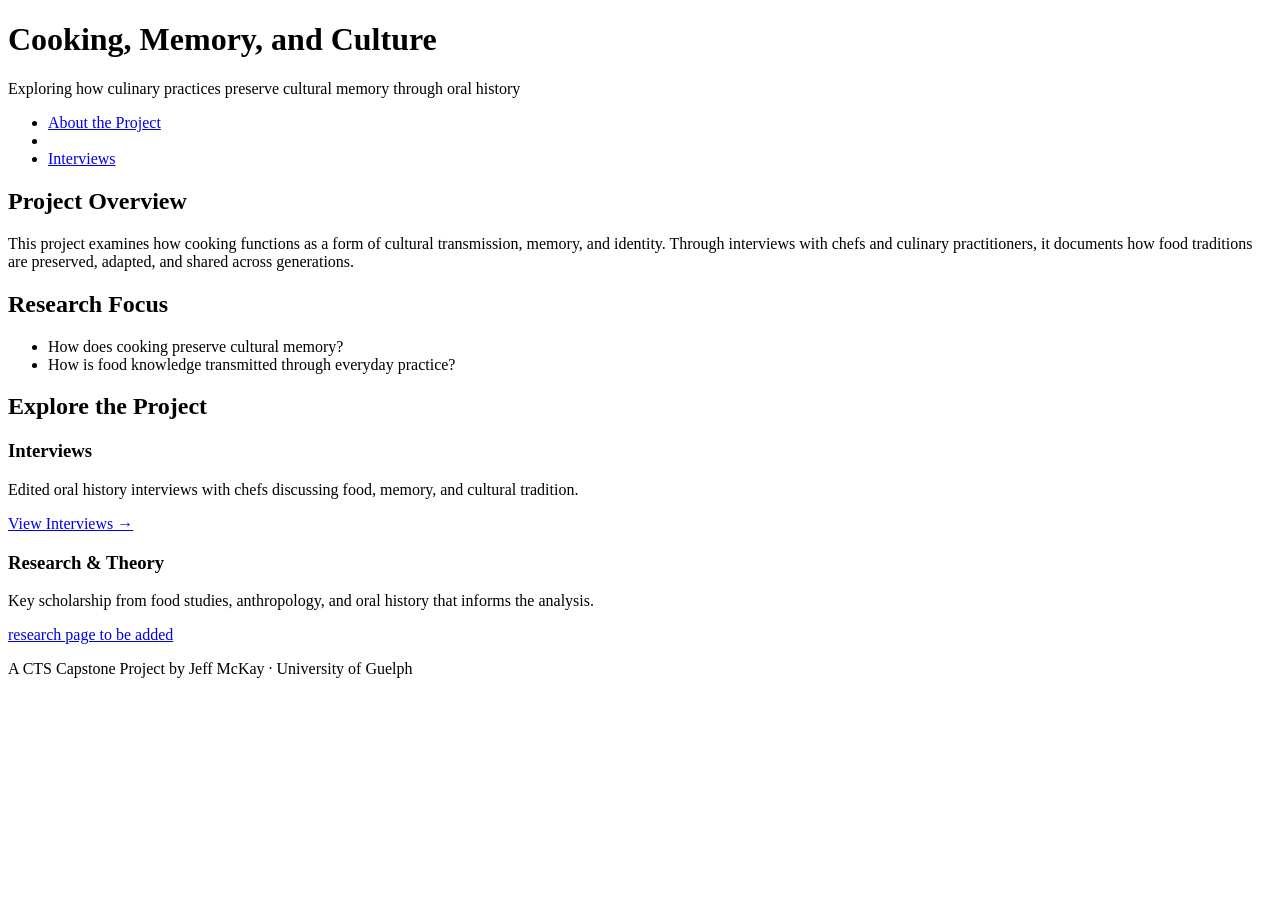
==== index.html @ 501884f2 "Update index.html" ====
<!DOCTYPE html>
<html lang="en">
<head>
  <meta charset="UTF-8">
  <title>Cooking, Memory, and Culture</title>
  <meta name="viewport" content="width=device-width, initial-scale=1.0">
  <link rel="stylesheet" href="css/style.css">
</head>

<body>

<header>
  <h1>Cooking, Memory, and Culture</h1>
  <p class="subtitle">
    Exploring how culinary practices preserve cultural memory through oral history
  </p>
</header>

<!-- Navigation options here -->
<nav>
  <ul>
    <li><a href="index.html">About the Project</a></li>
    <li><a href="about.html"></a></li>
    <li><a href="interviews.html">Interviews</a></li>
  </ul>
</nav>

<main>
  
<!-- Overview of my project, this is going to be the project landing page, for information will be on the about page -->
  <section id="project-overview">
    <h2>Project Overview</h2>
    <p>
      This project examines how cooking functions as a form of cultural transmission,
      memory, and identity. Through interviews with chefs and culinary practitioners,
      it documents how food traditions are preserved, adapted, and shared across
      generations.
    </p>
  </section>

  
  <section id="research-focus">
    <h2>Research Focus</h2>
    <ul>
      <li>How does cooking preserve cultural memory?</li>
      <li>How is food knowledge transmitted through everyday practice?</li>
    
    </ul>
  </section>

  <section id="featured-content">
    <h2>Explore the Project</h2>

    <div class="feature">
      <h3>Interviews</h3>
      <p>
        Edited oral history interviews with chefs discussing food, memory,
        and cultural tradition.
      </p>
      <a href="interviews.html">View Interviews →</a>
    </div>

    <div class="feature">
      <h3>Research & Theory</h3>
      <p>
        Key scholarship from food studies, anthropology, and oral history
        that informs the analysis.
      </p>
      <a href="#">research page to be added</a>
    </div>
  </section>

</main>

<footer>
  <p>
    A CTS Capstone Project by Jeff McKay · University of Guelph
  </p>
</footer>

</body>
</html>
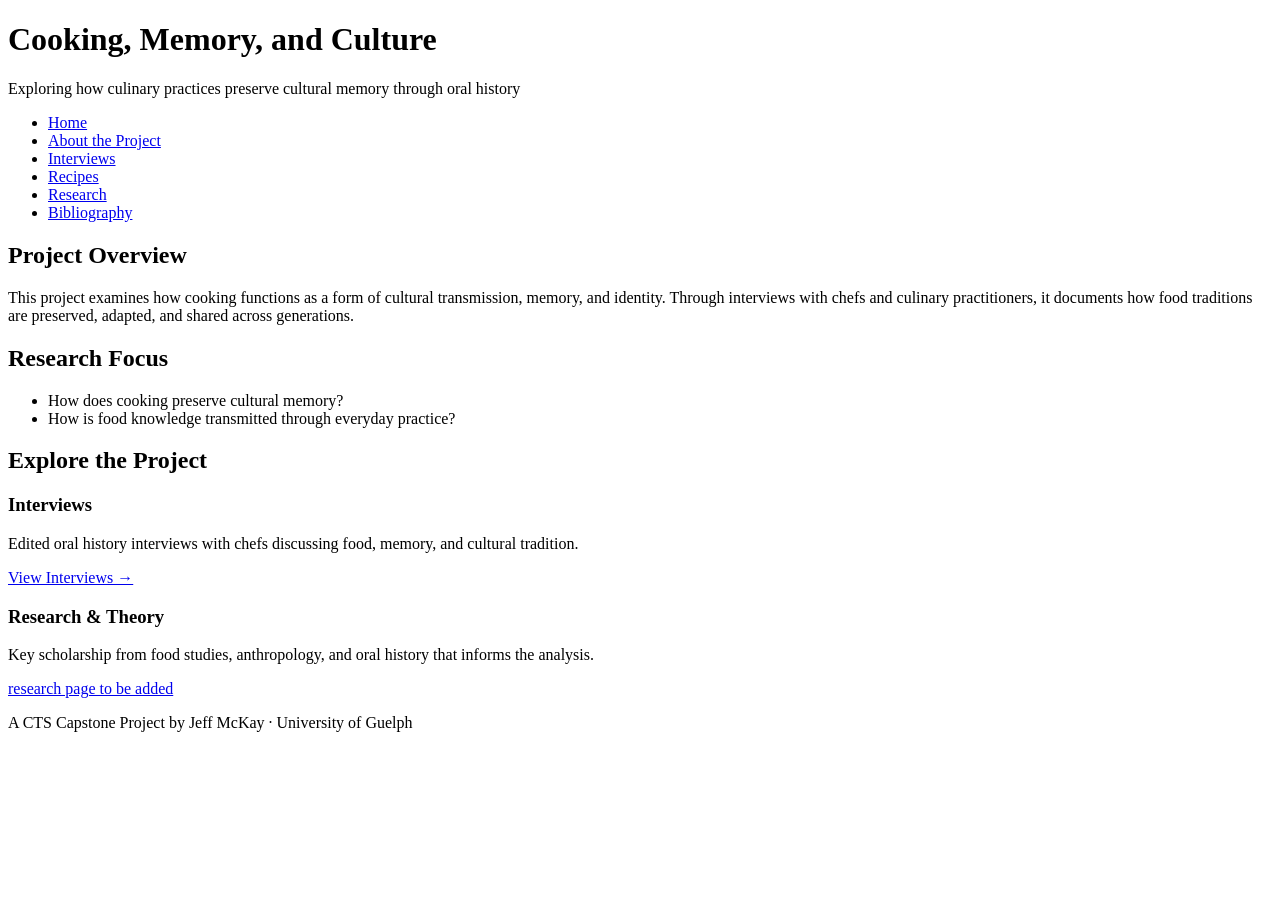
==== commit 0dfccec8: "Update index.html" ====
--- a/index.html
+++ b/index.html
@@ -19,9 +19,12 @@
 <!-- Navigation options here -->
 <nav>
   <ul>
-    <li><a href="index.html">About the Project</a></li>
-    <li><a href="about.html"></a></li>
+   <li><a href="index.html">Home</a></li>
+    <li><a href="about.html">About the Project</a></li>
     <li><a href="interviews.html">Interviews</a></li>
+    <li><a href="recipes.html">Recipes</a></li>
+    <li><a href="research.html">Research</a></li>
+    <li><a href="bibliography.html">Bibliography</a></li>
   </ul>
 </nav>
 
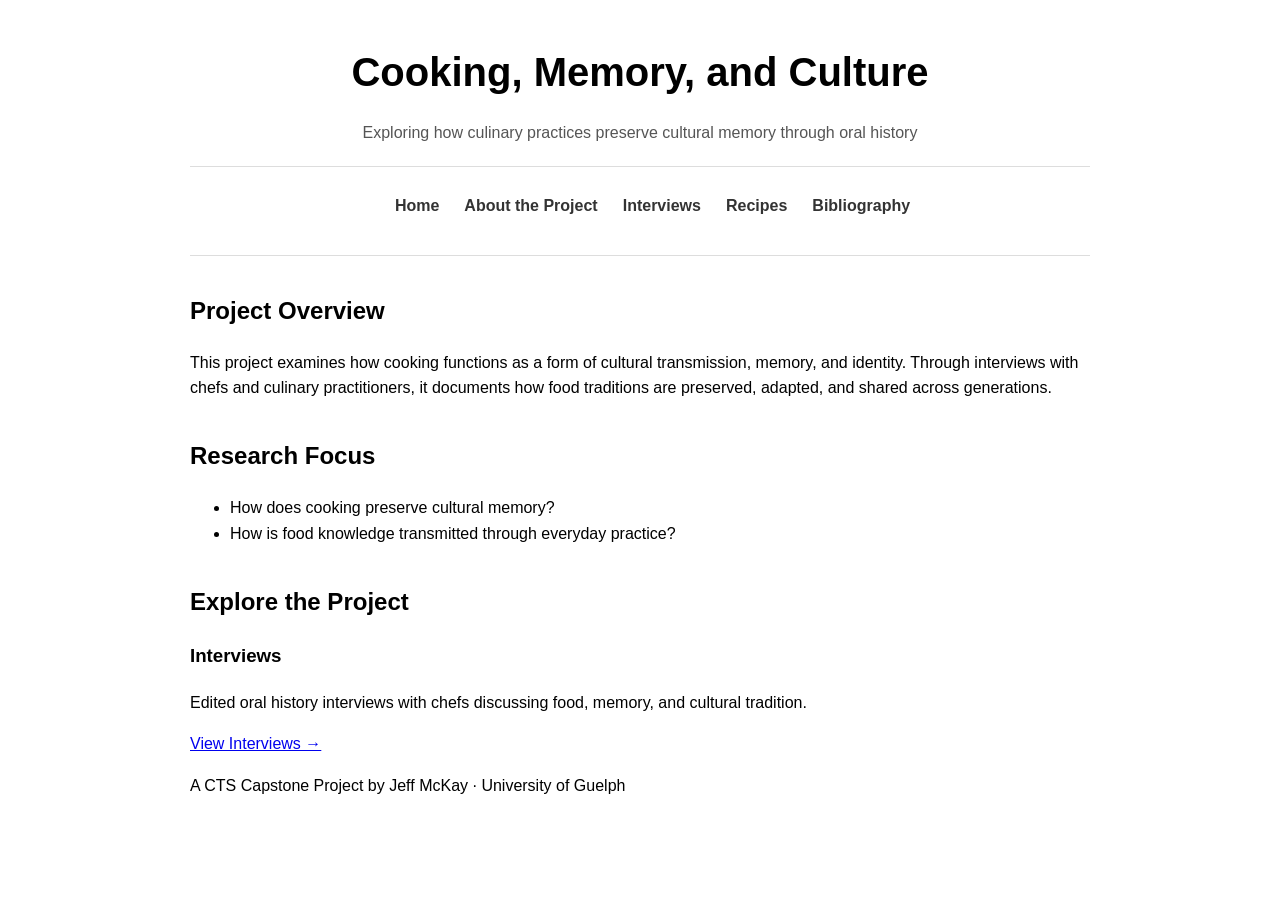
==== commit f36fa9a3: "Update index.html" ====
--- a/index.html
+++ b/index.html
@@ -18,12 +18,13 @@
 
 <!-- Navigation options here -->
 <nav>
-  <ul>
+  <ul class="nav">
+  <p class="subtitle">
    <li><a href="index.html">Home</a></li>
     <li><a href="about.html">About the Project</a></li>
     <li><a href="interviews.html">Interviews</a></li>
     <li><a href="recipes.html">Recipes</a></li>
-    <li><a href="research.html">Research</a></li>
+  
     <li><a href="bibliography.html">Bibliography</a></li>
   </ul>
 </nav>
@@ -63,14 +64,7 @@
       <a href="interviews.html">View Interviews →</a>
     </div>
 
-    <div class="feature">
-      <h3>Research & Theory</h3>
-      <p>
-        Key scholarship from food studies, anthropology, and oral history
-        that informs the analysis.
-      </p>
-      <a href="#">research page to be added</a>
-    </div>
+  
   </section>
 
 </main>
--- a/css/style.css
+++ b/css/style.css
@@ -0,0 +1,137 @@
+/* Base layout and typography */
+body {
+  font-family: Montserrat, Inter, sans-serif;
+  max-width: 900px;
+  margin: 40px auto;
+  padding: 0 20px;
+  line-height: 1.6;
+}
+
+/* Title */
+h1 {
+  text-align: center;
+  font-size: 2.5rem;
+  margin-bottom: 10px;
+}
+
+/* Navigation styling */
+nav {
+  margin-bottom: 40px;
+  text-align: center;
+}
+
+/* Navbar list */
+.nav {
+  list-style: none;
+  padding: 0;
+  display: flex;
+  justify-content: center; /* centers horizontally */
+  gap: 25px;
+}
+
+/* Links */
+.nav a {
+  text-decoration: none;
+  font-weight: bold;
+  color: #333;
+}
+
+/* Hover */
+.nav a:hover {
+  text-decoration: underline;
+}
+
+/* Headings */
+h2 {
+  margin-top: 1.5em;
+}
+
+/* Blockquote (interview voice) */
+blockquote {
+  margin: 20px 0;
+  padding-left: 15px;
+  border-left: 3px solid #ccc;
+  color: #444;
+}
+
+/* Analysis text */
+.analysis {
+  color: #555;
+  font-size: 0.95em;
+}
+
+/* Center the header (title + subtitle) */
+header {
+  text-align: center;
+  margin-bottom: 20px;
+}
+
+/* Subtitle styling */
+.subtitle {
+  color: #555;
+  margin-bottom: 20px;
+}
+
+/* Make navbar horizontal and centered */
+.nav {
+  list-style: none;
+  padding: 0;
+  display: flex;
+  justify-content: center;
+  gap: 25px;
+}
+
+/* Style the links */
+.nav a {
+  text-decoration: none;
+  font-weight: bold;
+  color: #333;
+}
+
+/* Hover effect */
+.nav a:hover {
+  text-decoration: underline;
+}
+
+/* Add lines above and below navbar */
+nav {
+  border-top: 1px solid #ddd;
+  border-bottom: 1px solid #ddd;
+  padding: 10px 0;
+  margin-bottom: 30px;
+}
+
+/* Splits interview pages to right and left */
+.interview-container {
+  display: flex;
+  gap: 40px;
+  margin-top: 30px;
+}
+/* left side */
+.interview-left {
+  width: 60%;
+}
+
+/* right side */
+.interview-right {
+  width: 40%;
+  background-color: #f9f9f9;
+  padding: 15px;
+  border-left: 2px solid #ddd;
+}
+
+/* @media sets rules for mobile vs desktop */
+@media (max-width: 768px) {
+  .interview-container {
+    flex-direction: column;
+  }
+
+  .interview-left,
+  .interview-right {
+    width: 100%;
+  }
+}
+
+
+
+
